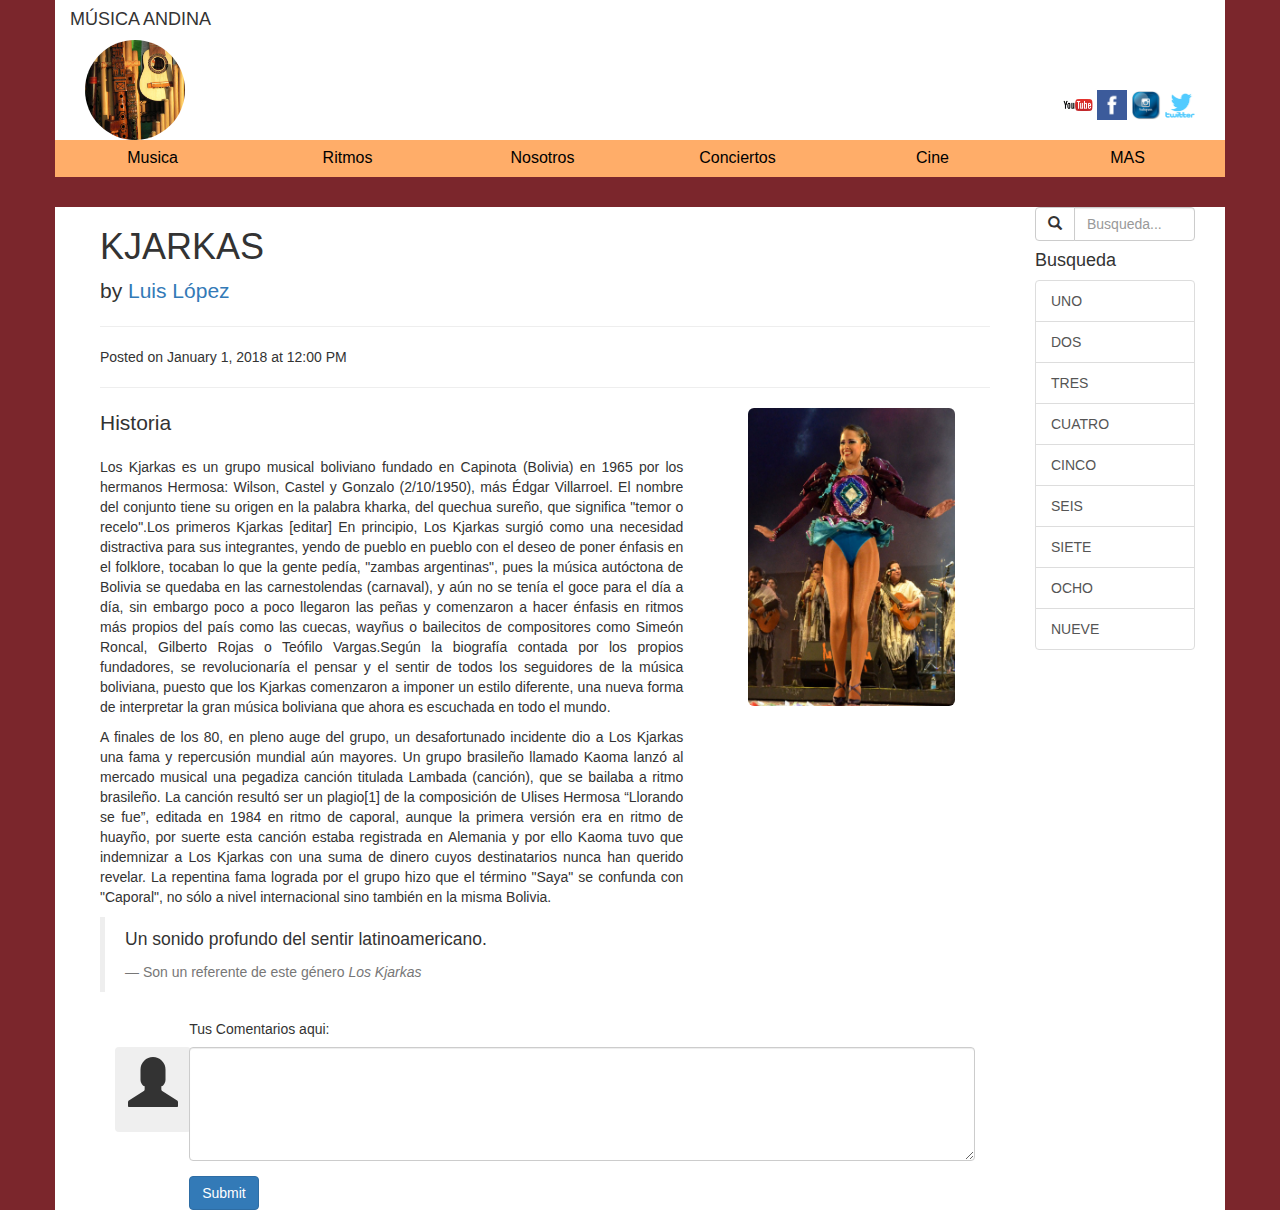
==== formato.html @ 421fe3e5 "Contenedores" ====
<!DOCTYPE html>
<html>
	<head>
		<meta charset='utf-8'>
		<meta name='viewport' content='width=device-width initial-scale=1'>
		<meta name='mobile-web-app-capable' content='yes'>
		<link rel='stylesheet' href='css/bootstrap.min.css'>
		<link rel='stylesheet' href='css/estilos.css'>
		<script src='js/bootstrap.min.js'></script>
		<title>Blog de Música</title>
	</head>

	<body class="blog_musica" style="background-color:#7b262c">
		
		<div class="container">
			<header class="row" style="background-color:white">
				<div class="container">
					<div class="col-lg-2">
						<div class='row text-capitalize' align="rigth"><h4>MÚSICA ANDINA</h4></div>
					</div>
				
					<div class="col-lg-10" ></div>
				</div>
						
				<div class="container">
					<div class="col-lg-2">
						<img src="img/logo1.jpg" alt="Musica" class="img-circle" width="100" />
					</div>
					
					<div class="col-lg-10" align="right" >
						<a href="https://www.youtube.com"><img class="social" width="30" src='img/yt.png'/>
						<a href="https://www.facebook.com"><img class="social" width="30" src='img/fb.png'/>
						<a href="https://www.instagram.com"><img class="social" width="30" src='img/ig.png'/>
						<a href="https://www.twitter.com"><img class="social" width="30" src='img/tt.png'/>
					</div>
				</div>
				
				<nav>
					<div >
						<div class="col-lg-2" align="center" style="background-color:#ffad69"><a href="#" class="btn con_estilos">Musica</a></div>
						<div class="col-lg-2" align="center" style="background-color:#ffad69"><a href="#" class="btn con_estilos">Ritmos</a></div>
						<div class="col-lg-2" align="center" style="background-color:#ffad69"><a href="#" class="btn con_estilos">Nosotros</a></div>
						<div class="col-lg-2" align="center" style="background-color:#ffad69"><a href="#" class="btn con_estilos">Conciertos</a></div>
						<div class="col-lg-2" align="center" style="background-color:#ffad69"><a href="#" class="btn con_estilos">Cine</a></div>
						<div class="col-lg-2" align="center" style="background-color:#ffad69"><a href="#" class="btn con_estilos">MAS</a></div>
					</div>
				</nav>
			</header>	
		</div>
	    
		<div class="container division">
			<div class="col-lg-12"></div>
		</div>
		
		<!--revision-->
		<section>
			<div class="container" style="background-color:white">
				<div class="col-lg-10 col-md-9 ">
									
					<div class="col-lg-12">
						<h1 class="mt-4">KJARKAS</h1>
						<p class="lead">by  <a href="#">Luis López</a></p>
						<hr>

						<p>Posted on January 1, 2018 at 12:00 PM</p>
						<hr>
					</div>
					
					
					<div class="col-lg-8">
						<!-- Post 1 -->
						<p class="lead">Historia</p>
						
						<p class="text-justify" >
							Los Kjarkas es un grupo musical boliviano fundado en Capinota (Bolivia) en 1965 por los hermanos Hermosa: Wilson, Castel y Gonzalo (2/10/1950), más Édgar Villarroel. 
							El nombre del conjunto tiene su origen en la palabra kharka, del quechua sureño, que significa "temor o recelo".Los primeros Kjarkas [editar] En principio, Los Kjarkas surgió como una necesidad 
							distractiva para sus integrantes, yendo de pueblo en pueblo con el deseo de poner énfasis en el folklore, tocaban lo que la gente pedía, "zambas argentinas", pues la música autóctona de Bolivia 
							se quedaba en las carnestolendas (carnaval), y aún no se tenía el goce para el día a día, sin embargo poco a poco llegaron las peñas y comenzaron a hacer énfasis en ritmos más propios del país 
							como las cuecas, wayñus o bailecitos de compositores como Simeón Roncal, Gilberto Rojas o Teófilo Vargas.Según la biografía contada por los propios fundadores, se revolucionaría el 
							pensar y el sentir de todos los seguidores de la música boliviana, puesto que los Kjarkas comenzaron a imponer un estilo diferente, una nueva forma de interpretar la 
							gran música boliviana que ahora es escuchada en todo el mundo.</p>
											
							<p class="text-justify">
							A finales de los 80, en pleno auge del grupo, un desafortunado incidente dio a Los Kjarkas una fama y repercusión mundial aún mayores. Un grupo brasileño llamado Kaoma lanzó al mercado 
							musical una pegadiza canción titulada Lambada (canción), que se bailaba a ritmo brasileño. La canción resultó ser un plagio[1] de la composición de Ulises Hermosa “Llorando se fue”, 
							editada en 1984 en ritmo de caporal, aunque la primera versión era en ritmo de huayño, por suerte esta canción estaba registrada en Alemania y por ello Kaoma tuvo que indemnizar a Los 
							Kjarkas con una suma de dinero cuyos destinatarios nunca han querido revelar. La repentina fama lograda por el grupo hizo que el término "Saya" se confunda con "Caporal", no sólo a nivel 
							internacional sino también en la misma Bolivia.
							</p>
							
							<blockquote class="blockquote">
								<p class="mb-0">Un sonido profundo del sentir latinoamericano.</p>
								
								<footer class="blockquote-footer">Son un referente de este género
									<cite title="Source Title">Los Kjarkas</cite>
								</footer>
							</blockquote>
					</div>
					
					<div class="col-lg-4" align="center">
						<img class='img-rounded img-size' src='img/kjarkas.png'  />
					</div>
					
					<div class="col-lg-12"> 
						<div class="col-lg-1 usuario">
							<button type="submit" class="btn glyphicon1">
								<span class="glyphicon glyphicon-user"></span>
							</button>
						</div>
				
						<div class="col-lg-11">
							<div>
								<h5>Tus Comentarios aqui:</h5>
					
								<div>
									<form>
										<div class="form-group">
											<textarea name="comentario" rows="5" class="form-control"></textarea>
										</div>
								
										<button type="submit" class="btn btn-primary">Submit</button>
									</form>
								</div>
							</div>
						</div>
					</div>
					
					
				</div>
				
				<div class="col-lg-2  col-md-3  hidden-xs">
					<div class="input-group">
						<span class="input-group-btn">
							<button type="submit" class="btn btn-default">
								<span class="glyphicon glyphicon-search"></span>
							</button>
						</span>
						<input type="text" class="form-control " placeholder="Busqueda...">
					</div>
					
					<h4>Busqueda</h4>
					
					<div class="list-group">
						<a href="#" class="list-group-item">UNO</a>
						<a href="#" class="list-group-item">DOS</a>
						<a href="#" class="list-group-item">TRES</a>
						<a href="#" class="list-group-item">CUATRO</a>
						<a href="#" class="list-group-item">CINCO</a>
						<a href="#" class="list-group-item">SEIS</a>
						<a href="#" class="list-group-item">SIETE</a>
						<a href="#" class="list-group-item">OCHO</a>
						<a href="#" class="list-group-item">NUEVE</a>
					</div>		
				</div>
			</div>
		</section>
	</body>
</html>
---- css/estilos.css ----
.con_estilos {
font-size: 16px;
background-color:#ffad69;
color: black;
border-radius: 0px;
width:100%;
}
.division{
height:30px;
}

.img-size{
width: 75%;	
}

.social
{
padding-top: 50px;	
}

.busqueda
{
padding-top: 25px;	
}

.usuario
{
padding-top: 35px;	
}

.glyphicon1 {
    font-size: 50px;
}

select:focus{ outline: none;}

option:hover{
  color:black;
  background-color: blue;
}

a:hover {
  background-color: white;
}
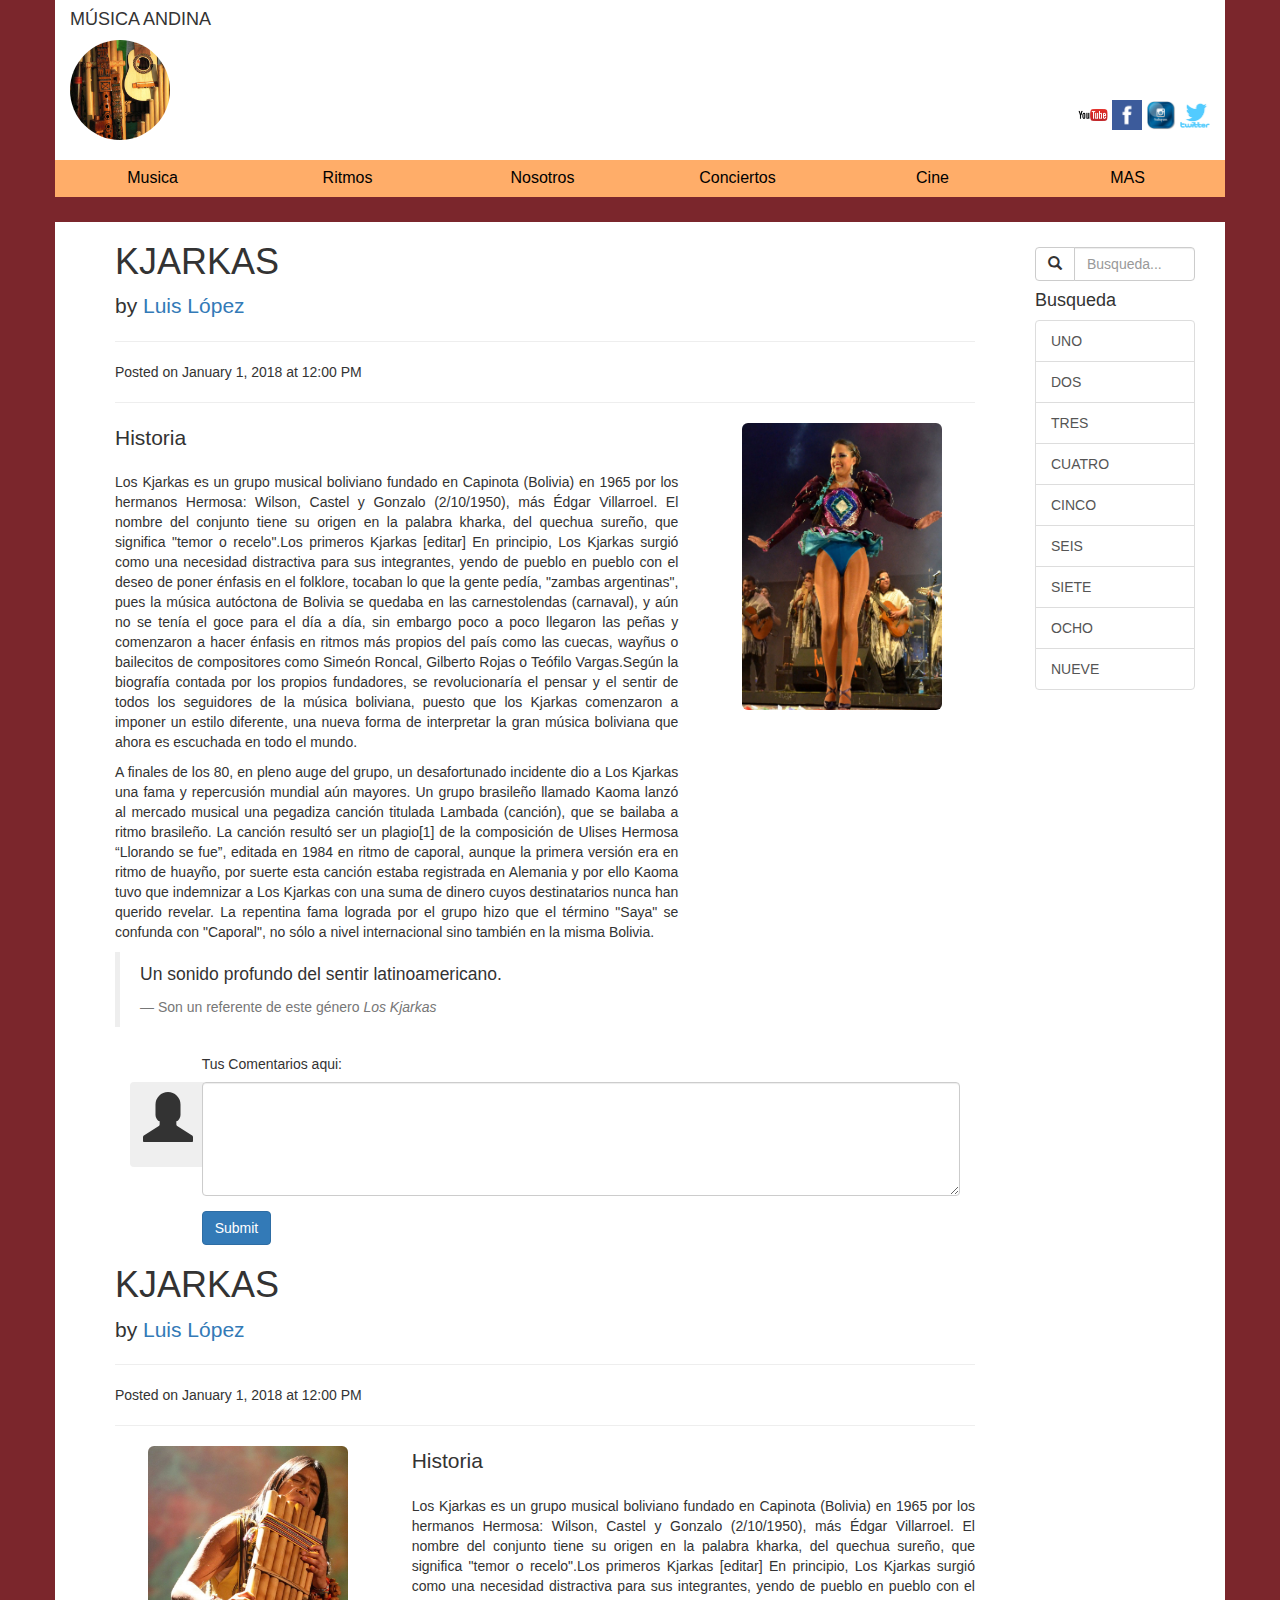
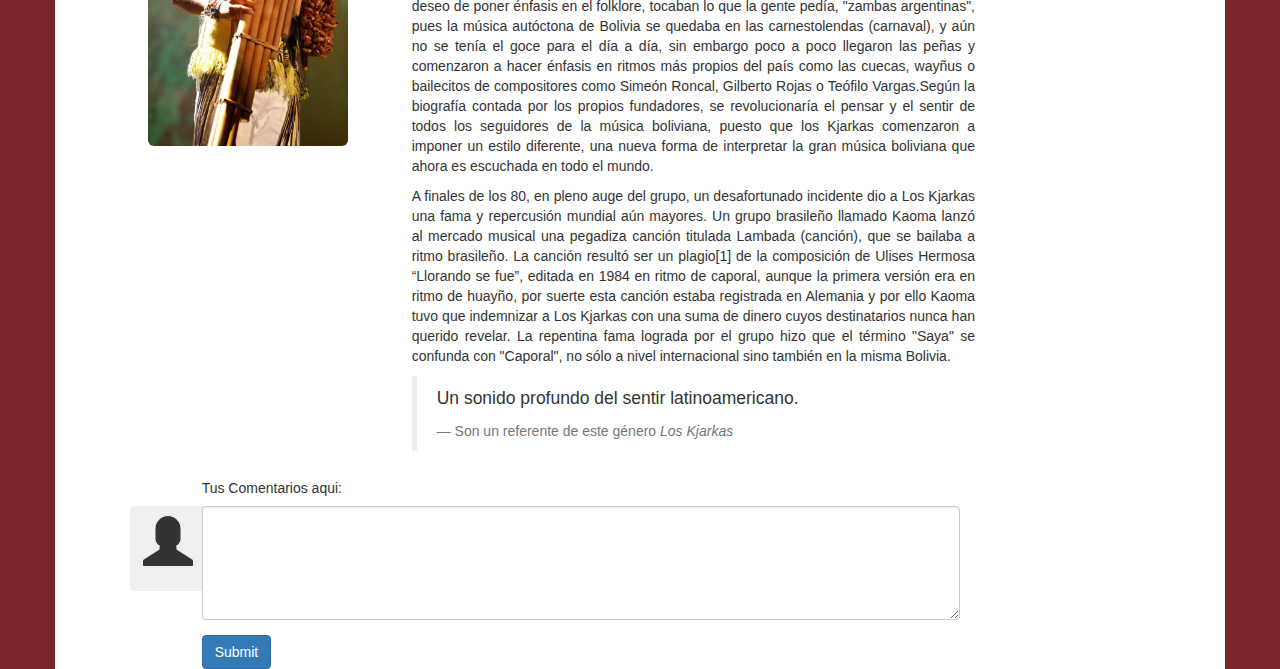
==== commit a9e9dee3: "Header" ====
--- a/formato.html
+++ b/formato.html
@@ -12,42 +12,41 @@
 
 	<body class="blog_musica" style="background-color:#7b262c">
 		
-		<div class="container">
-			<header class="row" style="background-color:white">
-				<div class="container">
+		<header>
+			<div class="container" style="background-color:white">
+				<div class="row">
 					<div class="col-lg-2">
-						<div class='row text-capitalize' align="rigth"><h4>MÚSICA ANDINA</h4></div>
-					</div>
-				
+						<h4>MÚSICA ANDINA</h4>
+					</div>
 					<div class="col-lg-10" ></div>
 				</div>
-						
-				<div class="container">
-					<div class="col-lg-2">
+				
+				<div class="row">
+					<div class="col-lg-2 logo" align="left">
 						<img src="img/logo1.jpg" alt="Musica" class="img-circle" width="100" />
 					</div>
 					
-					<div class="col-lg-10" align="right" >
-						<a href="https://www.youtube.com"><img class="social" width="30" src='img/yt.png'/>
-						<a href="https://www.facebook.com"><img class="social" width="30" src='img/fb.png'/>
-						<a href="https://www.instagram.com"><img class="social" width="30" src='img/ig.png'/>
-						<a href="https://www.twitter.com"><img class="social" width="30" src='img/tt.png'/>
-					</div>
-				</div>
-				
-				<nav>
-					<div >
+					<div class="col-lg-10" align="right">
+						<a href="https://www.youtube.com"><img   class="social" width="30" src="img/yt.png"/>
+						<a href="https://www.facebook.com"><img  class="social" width="30" src="img/fb.png"/>
+						<a href="https://www.instagram.com"><img class="social" width="30" src="img/ig.png"/>
+						<a href="https://www.twitter.com"><img   class="social" width="30" src="img/tt.png"/>
+					</div>
+				</div>
+				
+				<div class="row">
+					<nav>
 						<div class="col-lg-2" align="center" style="background-color:#ffad69"><a href="#" class="btn con_estilos">Musica</a></div>
 						<div class="col-lg-2" align="center" style="background-color:#ffad69"><a href="#" class="btn con_estilos">Ritmos</a></div>
 						<div class="col-lg-2" align="center" style="background-color:#ffad69"><a href="#" class="btn con_estilos">Nosotros</a></div>
 						<div class="col-lg-2" align="center" style="background-color:#ffad69"><a href="#" class="btn con_estilos">Conciertos</a></div>
 						<div class="col-lg-2" align="center" style="background-color:#ffad69"><a href="#" class="btn con_estilos">Cine</a></div>
 						<div class="col-lg-2" align="center" style="background-color:#ffad69"><a href="#" class="btn con_estilos">MAS</a></div>
-					</div>
-				</nav>
-			</header>	
-		</div>
-	    
+					</nav>
+				</div>	
+			</div>
+		</header>
+		
 		<div class="container division">
 			<div class="col-lg-12"></div>
 		</div>
@@ -56,82 +55,155 @@
 		<section>
 			<div class="container" style="background-color:white">
 				<div class="col-lg-10 col-md-9 ">
-									
-					<div class="col-lg-12">
-						<h1 class="mt-4">KJARKAS</h1>
-						<p class="lead">by  <a href="#">Luis López</a></p>
-						<hr>
-
-						<p>Posted on January 1, 2018 at 12:00 PM</p>
-						<hr>
-					</div>
-					
-					
-					<div class="col-lg-8">
-						<!-- Post 1 -->
-						<p class="lead">Historia</p>
-						
-						<p class="text-justify" >
-							Los Kjarkas es un grupo musical boliviano fundado en Capinota (Bolivia) en 1965 por los hermanos Hermosa: Wilson, Castel y Gonzalo (2/10/1950), más Édgar Villarroel. 
-							El nombre del conjunto tiene su origen en la palabra kharka, del quechua sureño, que significa "temor o recelo".Los primeros Kjarkas [editar] En principio, Los Kjarkas surgió como una necesidad 
-							distractiva para sus integrantes, yendo de pueblo en pueblo con el deseo de poner énfasis en el folklore, tocaban lo que la gente pedía, "zambas argentinas", pues la música autóctona de Bolivia 
-							se quedaba en las carnestolendas (carnaval), y aún no se tenía el goce para el día a día, sin embargo poco a poco llegaron las peñas y comenzaron a hacer énfasis en ritmos más propios del país 
-							como las cuecas, wayñus o bailecitos de compositores como Simeón Roncal, Gilberto Rojas o Teófilo Vargas.Según la biografía contada por los propios fundadores, se revolucionaría el 
-							pensar y el sentir de todos los seguidores de la música boliviana, puesto que los Kjarkas comenzaron a imponer un estilo diferente, una nueva forma de interpretar la 
-							gran música boliviana que ahora es escuchada en todo el mundo.</p>
-											
-							<p class="text-justify">
-							A finales de los 80, en pleno auge del grupo, un desafortunado incidente dio a Los Kjarkas una fama y repercusión mundial aún mayores. Un grupo brasileño llamado Kaoma lanzó al mercado 
-							musical una pegadiza canción titulada Lambada (canción), que se bailaba a ritmo brasileño. La canción resultó ser un plagio[1] de la composición de Ulises Hermosa “Llorando se fue”, 
-							editada en 1984 en ritmo de caporal, aunque la primera versión era en ritmo de huayño, por suerte esta canción estaba registrada en Alemania y por ello Kaoma tuvo que indemnizar a Los 
-							Kjarkas con una suma de dinero cuyos destinatarios nunca han querido revelar. La repentina fama lograda por el grupo hizo que el término "Saya" se confunda con "Caporal", no sólo a nivel 
-							internacional sino también en la misma Bolivia.
-							</p>
+					<div class="col-lg-12">		
+						<div class="col-lg-12">
+							<h1 class="mt-4">KJARKAS</h1>
+							<p class="lead">by  <a href="#">Luis López</a></p>
+							<hr>
+
+							<p>Posted on January 1, 2018 at 12:00 PM</p>
+							<hr>
+						</div>
+						
+						
+						<div class="col-lg-8">
+							<!-- Post 1 -->
+							<p class="lead">Historia</p>
 							
-							<blockquote class="blockquote">
-								<p class="mb-0">Un sonido profundo del sentir latinoamericano.</p>
+							<p class="text-justify" >
+								Los Kjarkas es un grupo musical boliviano fundado en Capinota (Bolivia) en 1965 por los hermanos Hermosa: Wilson, Castel y Gonzalo (2/10/1950), más Édgar Villarroel. 
+								El nombre del conjunto tiene su origen en la palabra kharka, del quechua sureño, que significa "temor o recelo".Los primeros Kjarkas [editar] En principio, Los Kjarkas surgió como una necesidad 
+								distractiva para sus integrantes, yendo de pueblo en pueblo con el deseo de poner énfasis en el folklore, tocaban lo que la gente pedía, "zambas argentinas", pues la música autóctona de Bolivia 
+								se quedaba en las carnestolendas (carnaval), y aún no se tenía el goce para el día a día, sin embargo poco a poco llegaron las peñas y comenzaron a hacer énfasis en ritmos más propios del país 
+								como las cuecas, wayñus o bailecitos de compositores como Simeón Roncal, Gilberto Rojas o Teófilo Vargas.Según la biografía contada por los propios fundadores, se revolucionaría el 
+								pensar y el sentir de todos los seguidores de la música boliviana, puesto que los Kjarkas comenzaron a imponer un estilo diferente, una nueva forma de interpretar la 
+								gran música boliviana que ahora es escuchada en todo el mundo.</p>
+												
+								<p class="text-justify">
+								A finales de los 80, en pleno auge del grupo, un desafortunado incidente dio a Los Kjarkas una fama y repercusión mundial aún mayores. Un grupo brasileño llamado Kaoma lanzó al mercado 
+								musical una pegadiza canción titulada Lambada (canción), que se bailaba a ritmo brasileño. La canción resultó ser un plagio[1] de la composición de Ulises Hermosa “Llorando se fue”, 
+								editada en 1984 en ritmo de caporal, aunque la primera versión era en ritmo de huayño, por suerte esta canción estaba registrada en Alemania y por ello Kaoma tuvo que indemnizar a Los 
+								Kjarkas con una suma de dinero cuyos destinatarios nunca han querido revelar. La repentina fama lograda por el grupo hizo que el término "Saya" se confunda con "Caporal", no sólo a nivel 
+								internacional sino también en la misma Bolivia.
+								</p>
 								
-								<footer class="blockquote-footer">Son un referente de este género
-									<cite title="Source Title">Los Kjarkas</cite>
-								</footer>
-							</blockquote>
-					</div>
-					
-					<div class="col-lg-4" align="center">
-						<img class='img-rounded img-size' src='img/kjarkas.png'  />
-					</div>
-					
-					<div class="col-lg-12"> 
-						<div class="col-lg-1 usuario">
-							<button type="submit" class="btn glyphicon1">
-								<span class="glyphicon glyphicon-user"></span>
-							</button>
-						</div>
-				
-						<div class="col-lg-11">
-							<div>
-								<h5>Tus Comentarios aqui:</h5>
-					
+								<blockquote class="blockquote">
+									<p class="mb-0">Un sonido profundo del sentir latinoamericano.</p>
+									
+									<footer class="blockquote-footer">Son un referente de este género
+										<cite title="Source Title">Los Kjarkas</cite>
+									</footer>
+								</blockquote>
+						</div>
+						
+						<div class="col-lg-4" align="center">
+							<img class='img-rounded img-size' src='img/kjarkas.png'  />
+						</div>
+						
+						<div class="col-lg-12"> 
+							<div class="col-lg-1 usuario">
+								<button type="submit" class="btn glyphicon1">
+									<span class="glyphicon glyphicon-user"></span>
+								</button>
+							</div>
+					
+							<div class="col-lg-11">
 								<div>
-									<form>
-										<div class="form-group">
-											<textarea name="comentario" rows="5" class="form-control"></textarea>
-										</div>
+									<h5>Tus Comentarios aqui:</h5>
+						
+									<div>
+										<form>
+											<div class="form-group">
+												<textarea name="comentario" rows="5" class="form-control"></textarea>
+											</div>
+									
+											<button type="submit" class="btn btn-primary">Submit</button>
+										</form>
+									</div>
+								</div>
+							</div>
+						</div>
+					</div>	
+					
+					<div class="col-lg-12">			
+						<div class="col-lg-12">
+							<h1 class="mt-4">KJARKAS</h1>
+							<p class="lead">by  <a href="#">Luis López</a></p>
+							<hr>
+
+							<p>Posted on January 1, 2018 at 12:00 PM</p>
+							<hr>
+						</div>
+						
+						<div class="col-lg-4" align="center">
+							<img class='img-rounded img-size' src='img/andina.jpg'  />
+						</div>
+						
+						<div class="col-lg-8">
+							<!-- Post 1 -->
+							<p class="lead">Historia</p>
+							
+							<p class="text-justify" >
+								Los Kjarkas es un grupo musical boliviano fundado en Capinota (Bolivia) en 1965 por los hermanos Hermosa: Wilson, Castel y Gonzalo (2/10/1950), más Édgar Villarroel. 
+								El nombre del conjunto tiene su origen en la palabra kharka, del quechua sureño, que significa "temor o recelo".Los primeros Kjarkas [editar] En principio, Los Kjarkas surgió como una necesidad 
+								distractiva para sus integrantes, yendo de pueblo en pueblo con el deseo de poner énfasis en el folklore, tocaban lo que la gente pedía, "zambas argentinas", pues la música autóctona de Bolivia 
+								se quedaba en las carnestolendas (carnaval), y aún no se tenía el goce para el día a día, sin embargo poco a poco llegaron las peñas y comenzaron a hacer énfasis en ritmos más propios del país 
+								como las cuecas, wayñus o bailecitos de compositores como Simeón Roncal, Gilberto Rojas o Teófilo Vargas.Según la biografía contada por los propios fundadores, se revolucionaría el 
+								pensar y el sentir de todos los seguidores de la música boliviana, puesto que los Kjarkas comenzaron a imponer un estilo diferente, una nueva forma de interpretar la 
+								gran música boliviana que ahora es escuchada en todo el mundo.</p>
+												
+								<p class="text-justify">
+								A finales de los 80, en pleno auge del grupo, un desafortunado incidente dio a Los Kjarkas una fama y repercusión mundial aún mayores. Un grupo brasileño llamado Kaoma lanzó al mercado 
+								musical una pegadiza canción titulada Lambada (canción), que se bailaba a ritmo brasileño. La canción resultó ser un plagio[1] de la composición de Ulises Hermosa “Llorando se fue”, 
+								editada en 1984 en ritmo de caporal, aunque la primera versión era en ritmo de huayño, por suerte esta canción estaba registrada en Alemania y por ello Kaoma tuvo que indemnizar a Los 
+								Kjarkas con una suma de dinero cuyos destinatarios nunca han querido revelar. La repentina fama lograda por el grupo hizo que el término "Saya" se confunda con "Caporal", no sólo a nivel 
+								internacional sino también en la misma Bolivia.
+								</p>
 								
-										<button type="submit" class="btn btn-primary">Submit</button>
-									</form>
+								<blockquote class="blockquote">
+									<p class="mb-0">Un sonido profundo del sentir latinoamericano.</p>
+									
+									<footer class="blockquote-footer">Son un referente de este género
+										<cite title="Source Title">Los Kjarkas</cite>
+									</footer>
+								</blockquote>
+						</div>
+						
+						
+						
+						<div class="col-lg-12"> 
+							<div class="col-lg-1 usuario">
+								<button type="submit" class="btn glyphicon1">
+									<span class="glyphicon glyphicon-user"></span>
+								</button>
+							</div>
+					
+							<div class="col-lg-11">
+								<div>
+									<h5>Tus Comentarios aqui:</h5>
+						
+									<div>
+										<form>
+											<div class="form-group">
+												<textarea name="comentario" rows="5" class="form-control"></textarea>
+											</div>
+									
+											<button type="submit" class="btn btn-primary">Submit</button>
+										</form>
+									</div>
 								</div>
 							</div>
 						</div>
 					</div>
-					
-					
+				
+				
+				
 				</div>
 				
 				<div class="col-lg-2  col-md-3  hidden-xs">
-					<div class="input-group">
+					<div class="input-group busqueda">
 						<span class="input-group-btn">
-							<button type="submit" class="btn btn-default">
+							<button type="submit" class="btn btn-default ">
 								<span class="glyphicon glyphicon-search"></span>
 							</button>
 						</span>
--- a/css/estilos.css
+++ b/css/estilos.css
@@ -6,7 +6,11 @@
 width:100%;
 }
 .division{
-height:30px;
+height:25px;
+}
+
+.logo{
+height:120px;	
 }
 
 .img-size{
@@ -15,7 +19,7 @@
 
 .social
 {
-padding-top: 50px;	
+padding-top: 60px;	
 }
 
 .busqueda
